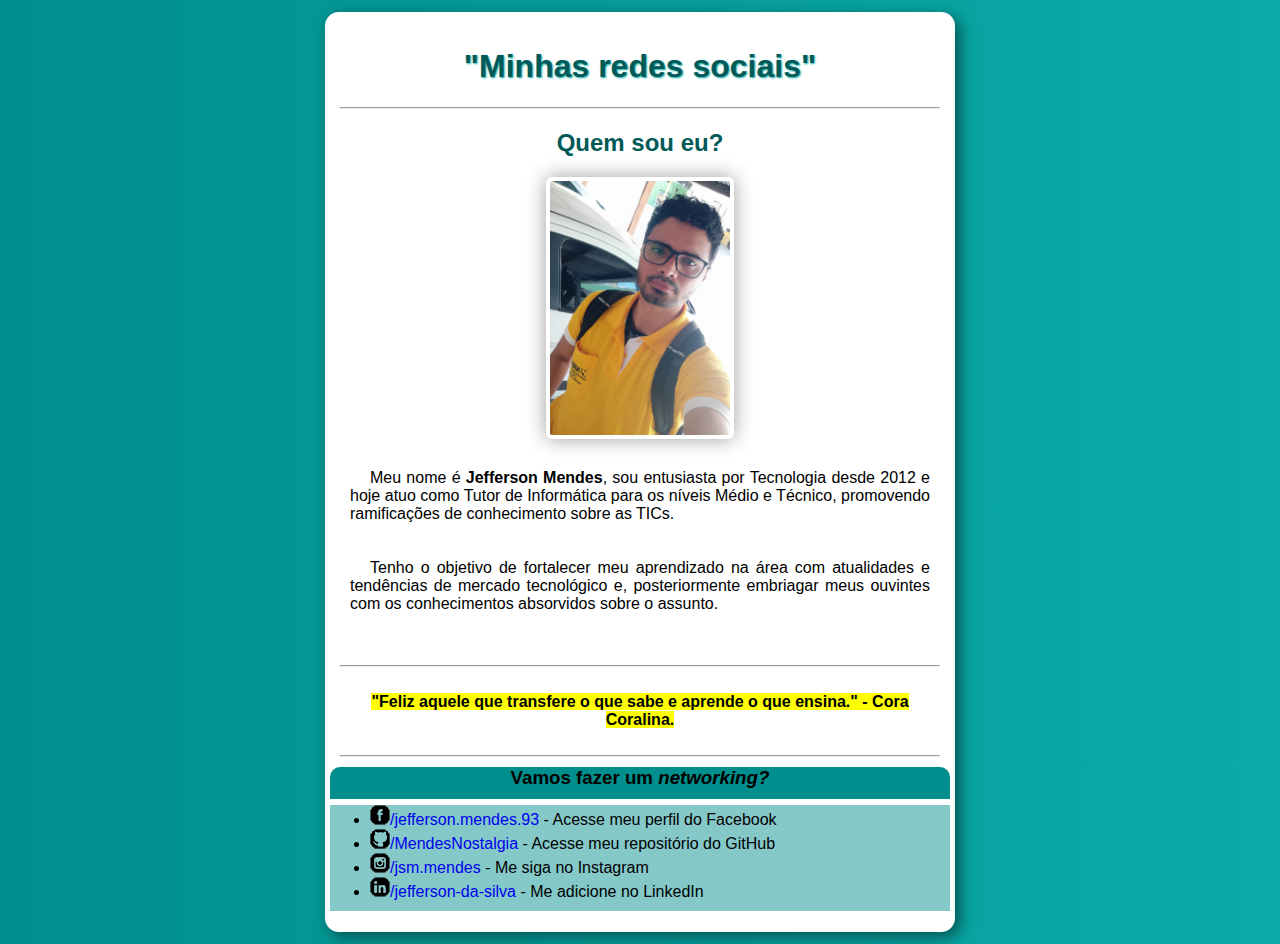
==== index.html @ c6e9ceda "atuali" ====
<!DOCTYPE html>
<html lang="pt-br">
<head>
    <meta charset="UTF-8">
    <meta http-equiv="X-UA-Compatible" content="IE=edge">
    <meta name="viewport" content="width=device-width, initial-scale=1.0">
    <link rel="shortcut icon" href="imgs/icon.ico" type="image/x-icon">
    <title>Social</title>
    <link rel="stylesheet" href="style.css">
</head>
<body>
    <main>
        <h1>"Minhas redes sociais"</h1>
        <hr>
        <h2>Quem sou eu?</h2>
        <picture><img src="imgs/IMG_20220910_113304.jpg" width="180"  alt="Sou eu"></picture>
        
        <p class="oi">Meu nome é <strong>Jefferson Mendes</strong>, sou entusiasta por Tecnologia desde 2012 e hoje atuo como Tutor de Informática para os níveis Médio e Técnico, promovendo ramificações de conhecimento sobre as TICs.</p> 
        <p class="oi">Tenho o objetivo de fortalecer meu aprendizado na área com atualidades e tendências de mercado tecnológico e, posteriormente embriagar meus ouvintes com os conhecimentos absorvidos sobre o assunto.</p>
        <br>
        <hr>
         <p class="humilde"><mark>"Feliz aquele que transfere o que sabe e aprende o que ensina." - Cora Coralina.</mark></p>
        <hr>
        <h3 class="net">Vamos fazer um <em>networking?</em></h3>
        <div>
            <ul>
                <li><img src="imgs/icone-facebook.png" alt="meu"><a href="https://www.facebook.com/jefferson.mendes.93/" target="_blank">/jefferson.mendes.93</a> - Acesse meu perfil do Facebook</li>
                <li><img src="imgs/icone-github.png" alt="meugithub"><a href="https://github.com/MendesNostalgia" target="_blank">/MendesNostalgia</a> - Acesse meu repositório do GitHub</li>
                <li><img src="imgs/icone-instagram.png" alt="meuinsta"><a href="https://www.instagram.com/jsm.mendes/" target="_blank">/jsm.mendes</a> - Me siga no Instagram</li>
                <li><img src="imgs/icone-linkedin.png" alt="meulinkd"><a href="https://www.linkedin.com/in/jefferson-da-silva-mendes-842a58201/" target="_blank">/jefferson-da-silva</a> - Me adicione no LinkedIn</li>
            </ul>
        </div>
    </main>
</body>
</html>
---- style.css ----
@charset "UTF-8";
*{
    font-family: Verdana, Geneva, Tahoma, sans-serif;
    
    
}

body{
    padding: 4px;
    background-image: linear-gradient(to left, #0CABA8, #008F8C);
}

ul{
    text-align: left;
    padding-bottom: 10px;
}

picture > img{
    padding: 4px;
    border-radius: 6px;
    box-shadow: 0px 0px 20px rgba(0, 0, 0, 0.385);
    
}

main{
    background-color: white;
    border-radius: 14px;
    box-shadow: 5px 5px 15px rgb(6, 82, 81);
    width: 600px;
    padding: 15px;
    margin: auto;
    text-align: center;
}

main picture{
    text-align: center;
    
}

.net{
    background-color: #008F8C;
    border-radius: 10px 10px 0px 0px;
    margin: 10px -10px 10px -10px;
    padding-bottom: 10px;
}

main h1{
    color: #015958;
    text-align: center;
    text-shadow: 1px 1px 2px #0CABA8;

}

.oi{
    text-indent: 20px;
}

main img{
    border-image: 20px;
    image-rendering: 5s;
}

main > p{
    padding: 10px;
    text-align: justify;
}

.humilde{
    text-align: center;
    font-weight: bold;
}

main > div{
    background-color: #008f8d7b;
    margin: -10px;    
}

main a{
    text-decoration: none;
}

main a:hover{
    text-decoration: underline;
    color: blue;
    transition-duration: .7s;
}

h2{
    color: #015958;
    text-align: center;
}
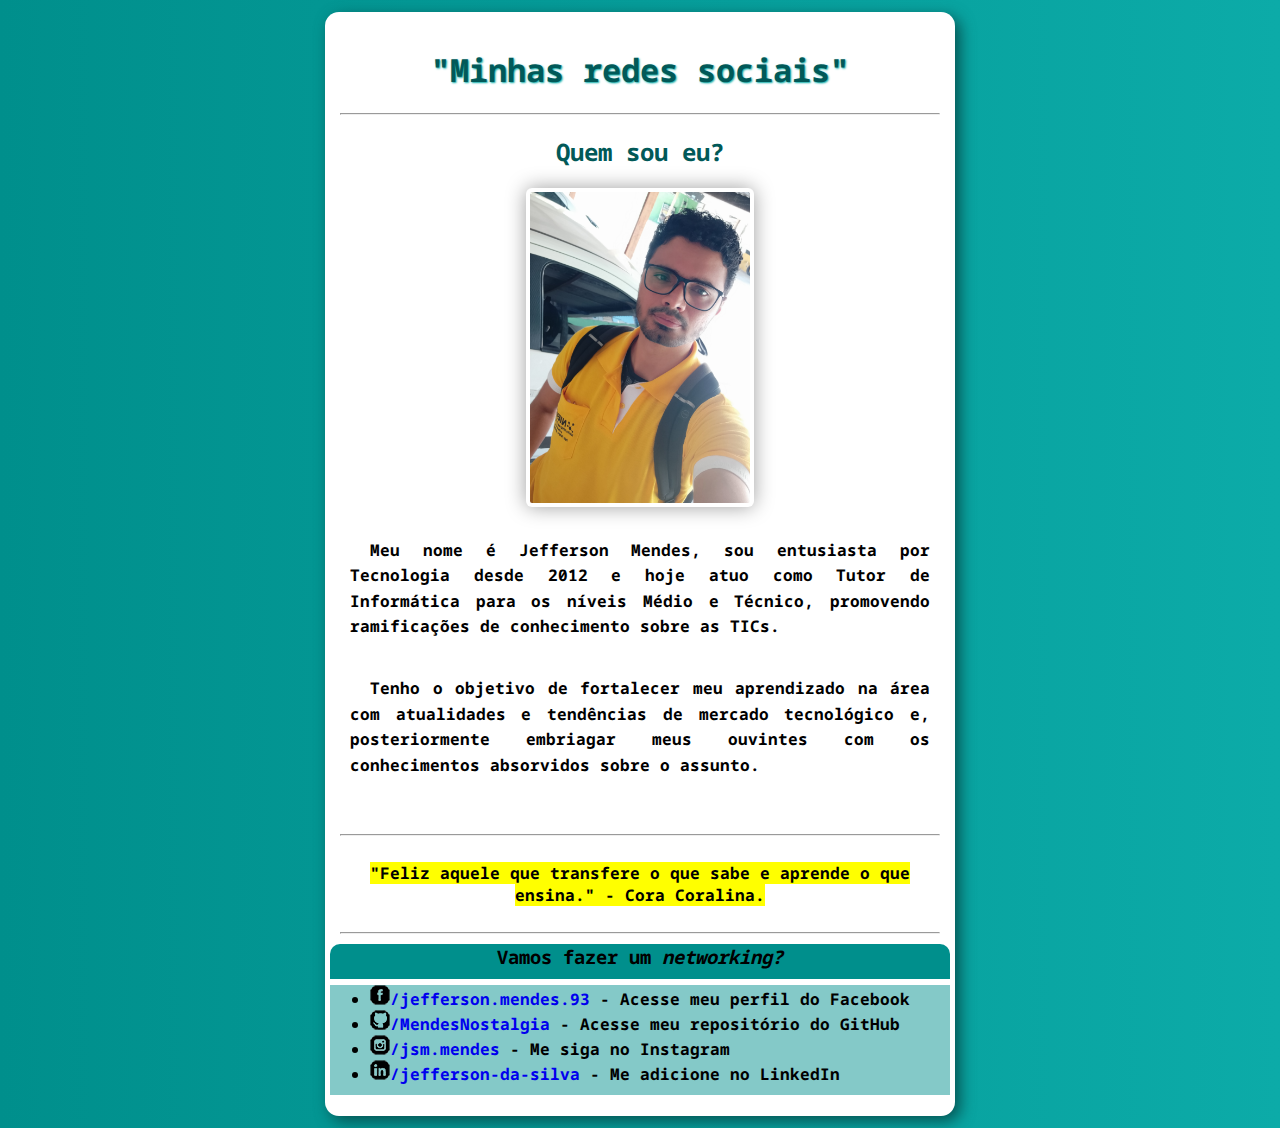
==== commit e0953731: "fonte" ====
--- a/index.html
+++ b/index.html
@@ -13,7 +13,7 @@
         <h1>"Minhas redes sociais"</h1>
         <hr>
         <h2>Quem sou eu?</h2>
-        <picture><img src="imgs/IMG_20220910_113304.jpg" width="180"  alt="Sou eu"></picture>
+        <picture><img src="imgs/IMG_20220910_113304.jpg" alt="Sou eu"></picture>
         
         <p class="oi">Meu nome é <strong>Jefferson Mendes</strong>, sou entusiasta por Tecnologia desde 2012 e hoje atuo como Tutor de Informática para os níveis Médio e Técnico, promovendo ramificações de conhecimento sobre as TICs.</p> 
         <p class="oi">Tenho o objetivo de fortalecer meu aprendizado na área com atualidades e tendências de mercado tecnológico e, posteriormente embriagar meus ouvintes com os conhecimentos absorvidos sobre o assunto.</p>
--- a/style.css
+++ b/style.css
@@ -1,6 +1,10 @@
 @charset "UTF-8";
+
+@import url('https://fonts.googleapis.com/css2?family=Noto+Sans+Mono:wght@100;200;300;400;500;600;700;800;900&display=swap');
+
 *{
-    font-family: Verdana, Geneva, Tahoma, sans-serif;
+    font-family: 'Noto Sans Mono', monospace, cursive;
+    font-weight: bold;
     
     
 }
@@ -19,6 +23,7 @@
     padding: 4px;
     border-radius: 6px;
     box-shadow: 0px 0px 20px rgba(0, 0, 0, 0.385);
+    width: 220px;
     
 }
 
@@ -53,6 +58,7 @@
 
 .oi{
     text-indent: 20px;
+    line-height: 1.6em;
 }
 
 main img{
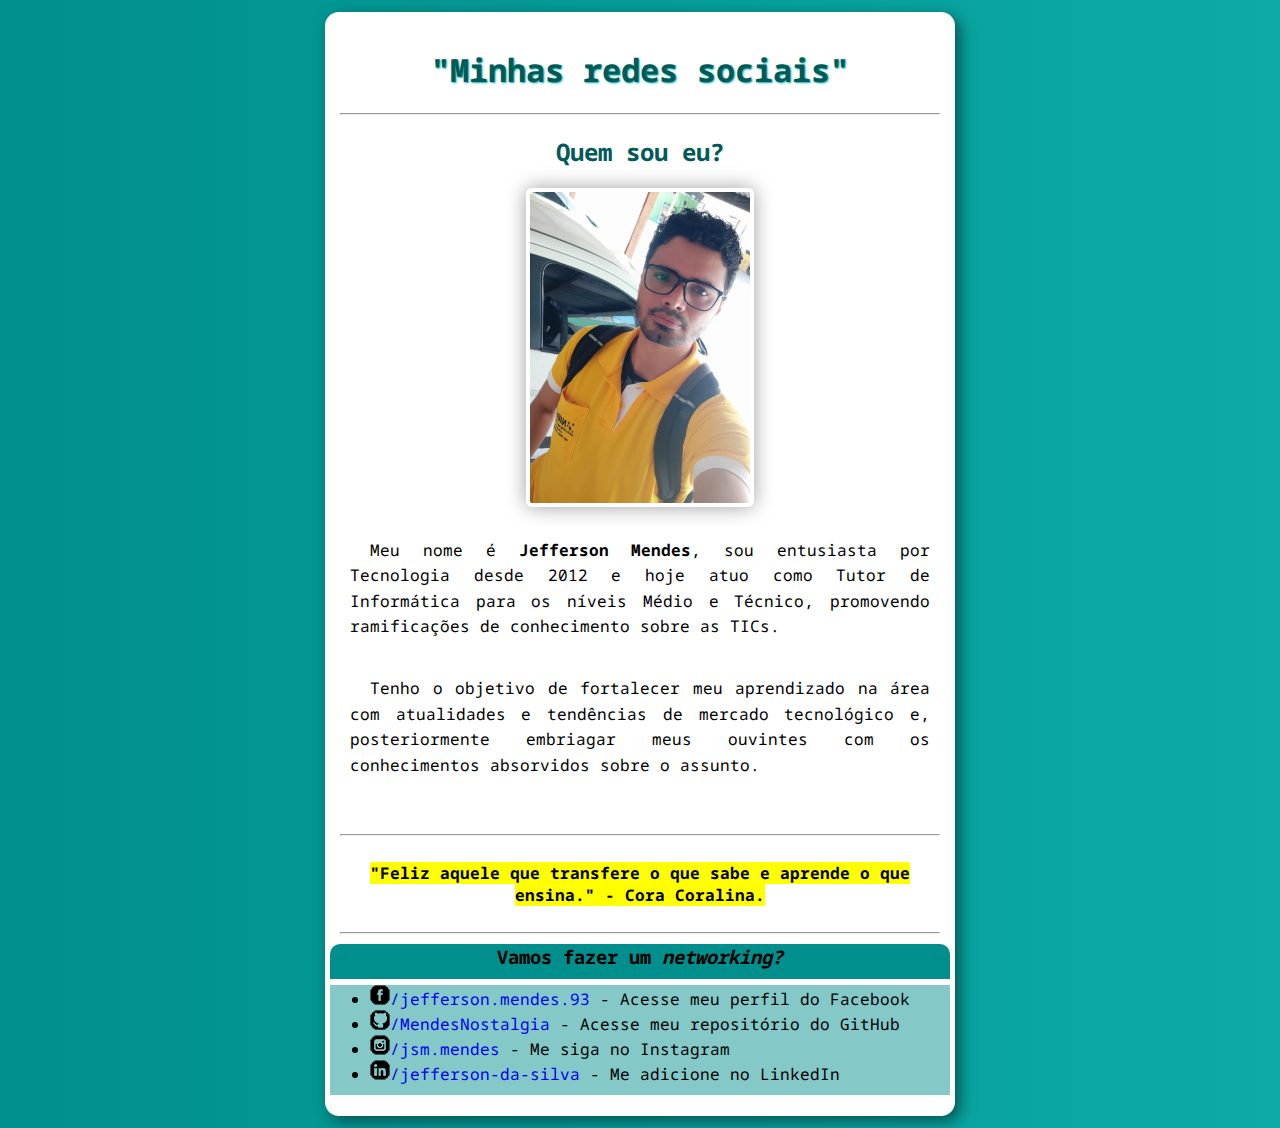
==== commit 5358ee11: "fotobig" ====
--- a/index.html
+++ b/index.html
@@ -13,7 +13,7 @@
         <h1>"Minhas redes sociais"</h1>
         <hr>
         <h2>Quem sou eu?</h2>
-        <picture><img src="imgs/IMG_20220910_113304.jpg" alt="Sou eu"></picture>
+        <picture><img src="imgs/IMG_20220910_113304.jpg" width="220px" alt="Sou eu"></picture>
         
         <p class="oi">Meu nome é <strong>Jefferson Mendes</strong>, sou entusiasta por Tecnologia desde 2012 e hoje atuo como Tutor de Informática para os níveis Médio e Técnico, promovendo ramificações de conhecimento sobre as TICs.</p> 
         <p class="oi">Tenho o objetivo de fortalecer meu aprendizado na área com atualidades e tendências de mercado tecnológico e, posteriormente embriagar meus ouvintes com os conhecimentos absorvidos sobre o assunto.</p>
--- a/style.css
+++ b/style.css
@@ -4,8 +4,7 @@
 
 *{
     font-family: 'Noto Sans Mono', monospace, cursive;
-    font-weight: bold;
-    
+       
     
 }
 
@@ -23,8 +22,6 @@
     padding: 4px;
     border-radius: 6px;
     box-shadow: 0px 0px 20px rgba(0, 0, 0, 0.385);
-    width: 220px;
-    
 }
 
 main{
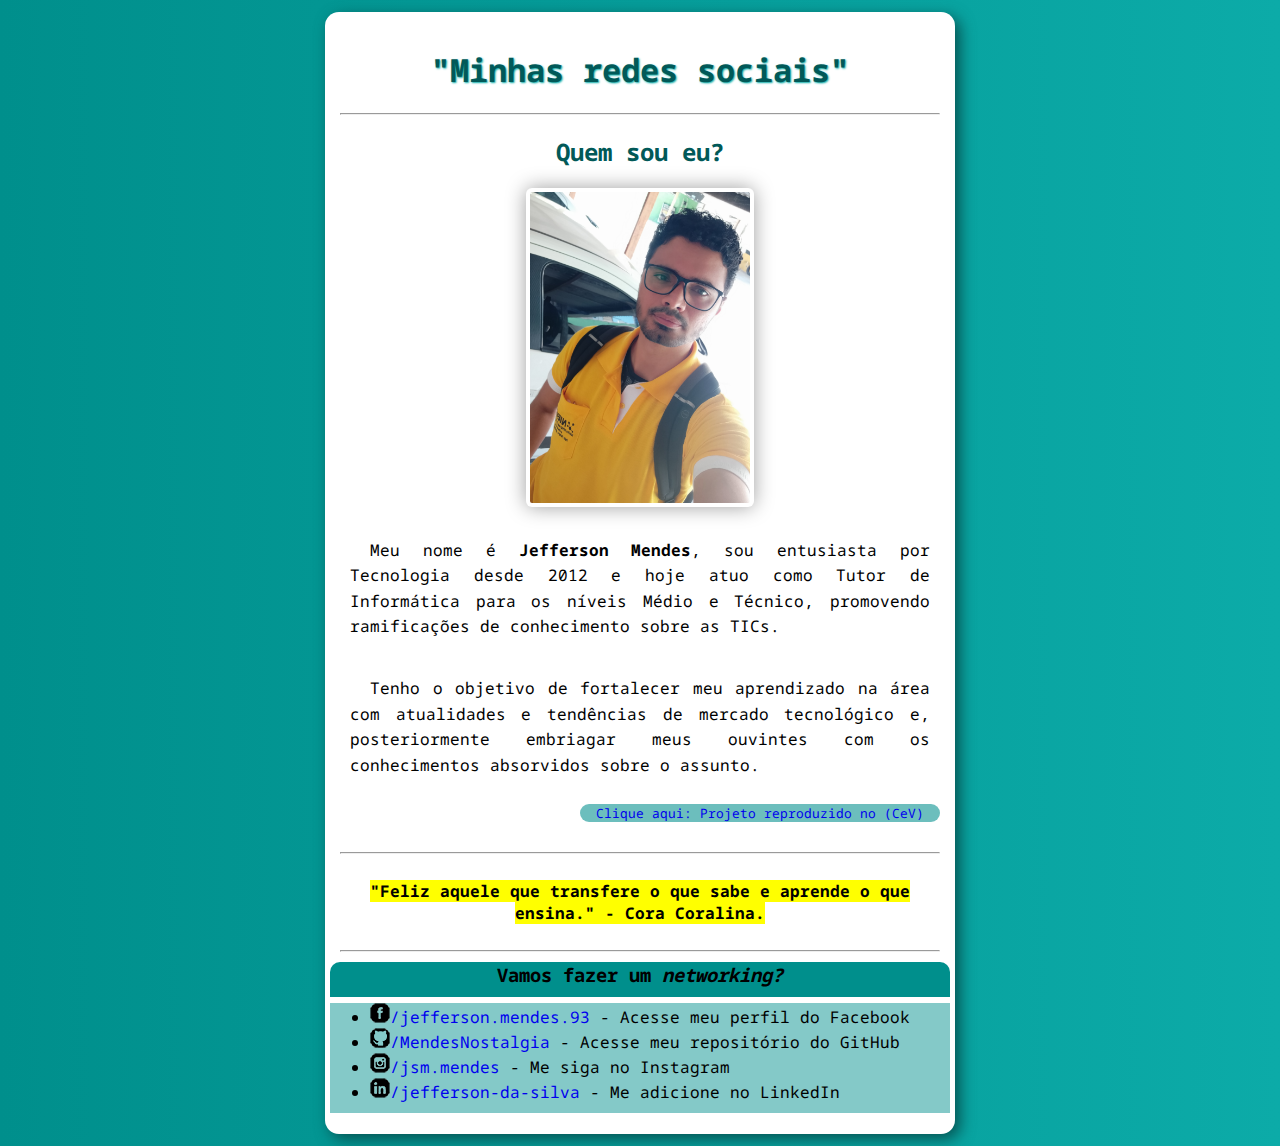
==== commit 081b384c: "link" ====
--- a/index.html
+++ b/index.html
@@ -17,6 +17,7 @@
         
         <p class="oi">Meu nome é <strong>Jefferson Mendes</strong>, sou entusiasta por Tecnologia desde 2012 e hoje atuo como Tutor de Informática para os níveis Médio e Técnico, promovendo ramificações de conhecimento sobre as TICs.</p> 
         <p class="oi">Tenho o objetivo de fortalecer meu aprendizado na área com atualidades e tendências de mercado tecnológico e, posteriormente embriagar meus ouvintes com os conhecimentos absorvidos sobre o assunto.</p>
+        <p class="link"><a href="https://mendesnostalgia.github.io/Project_Android/" target="_blank">Clique aqui: Projeto reproduzido no (CeV)</a></p>
         <br>
         <hr>
          <p class="humilde"><mark>"Feliz aquele que transfere o que sabe e aprende o que ensina." - Cora Coralina.</mark></p>
@@ -28,6 +29,7 @@
                 <li><img src="imgs/icone-github.png" alt="meugithub"><a href="https://github.com/MendesNostalgia" target="_blank">/MendesNostalgia</a> - Acesse meu repositório do GitHub</li>
                 <li><img src="imgs/icone-instagram.png" alt="meuinsta"><a href="https://www.instagram.com/jsm.mendes/" target="_blank">/jsm.mendes</a> - Me siga no Instagram</li>
                 <li><img src="imgs/icone-linkedin.png" alt="meulinkd"><a href="https://www.linkedin.com/in/jefferson-da-silva-mendes-842a58201/" target="_blank">/jefferson-da-silva</a> - Me adicione no LinkedIn</li>
+
             </ul>
         </div>
     </main>
--- a/style.css
+++ b/style.css
@@ -6,6 +6,16 @@
     font-family: 'Noto Sans Mono', monospace, cursive;
        
     
+}
+
+.link{
+    border-radius: 10px;
+    font-size: .8em;
+    background-color: #008f8d93;
+    padding: 0px;
+    margin: 10px 0px 0px 40%;
+    text-align: center;
+
 }
 
 body{
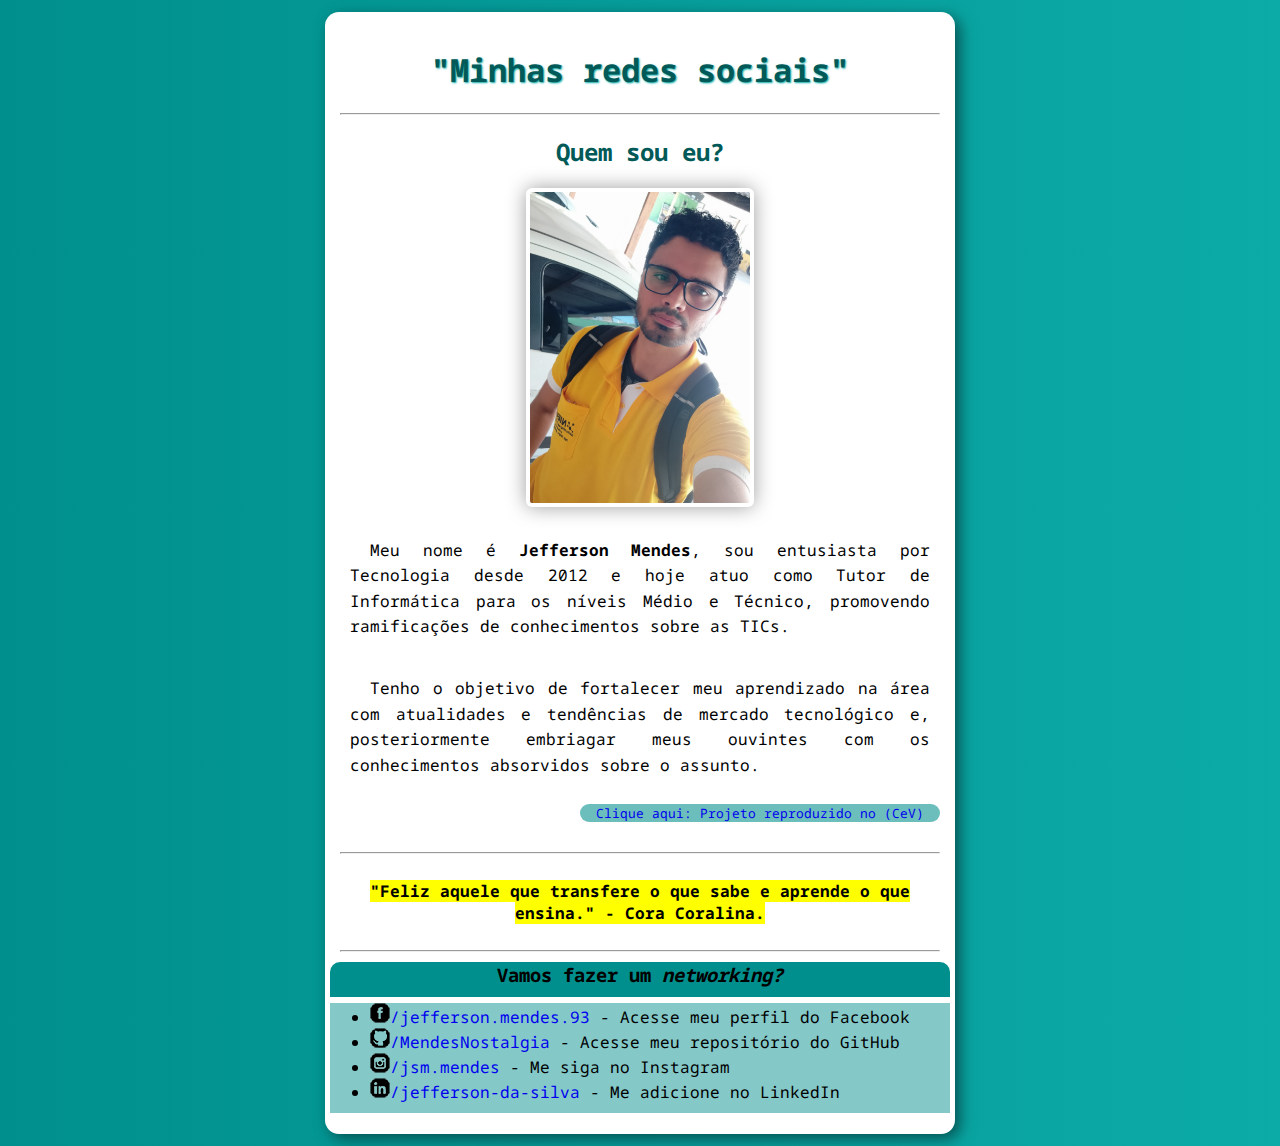
==== commit 6e83c7ad: "letra S" ====
--- a/index.html
+++ b/index.html
@@ -15,7 +15,7 @@
         <h2>Quem sou eu?</h2>
         <picture><img src="imgs/IMG_20220910_113304.jpg" width="220px" alt="Sou eu"></picture>
         
-        <p class="oi">Meu nome é <strong>Jefferson Mendes</strong>, sou entusiasta por Tecnologia desde 2012 e hoje atuo como Tutor de Informática para os níveis Médio e Técnico, promovendo ramificações de conhecimento sobre as TICs.</p> 
+        <p class="oi">Meu nome é <strong>Jefferson Mendes</strong>, sou entusiasta por Tecnologia desde 2012 e hoje atuo como Tutor de Informática para os níveis Médio e Técnico, promovendo ramificações de conhecimentos sobre as TICs.</p> 
         <p class="oi">Tenho o objetivo de fortalecer meu aprendizado na área com atualidades e tendências de mercado tecnológico e, posteriormente embriagar meus ouvintes com os conhecimentos absorvidos sobre o assunto.</p>
         <p class="link"><a href="https://mendesnostalgia.github.io/Project_Android/" target="_blank">Clique aqui: Projeto reproduzido no (CeV)</a></p>
         <br>
@@ -34,4 +34,4 @@
         </div>
     </main>
 </body>
-</html>+</html>
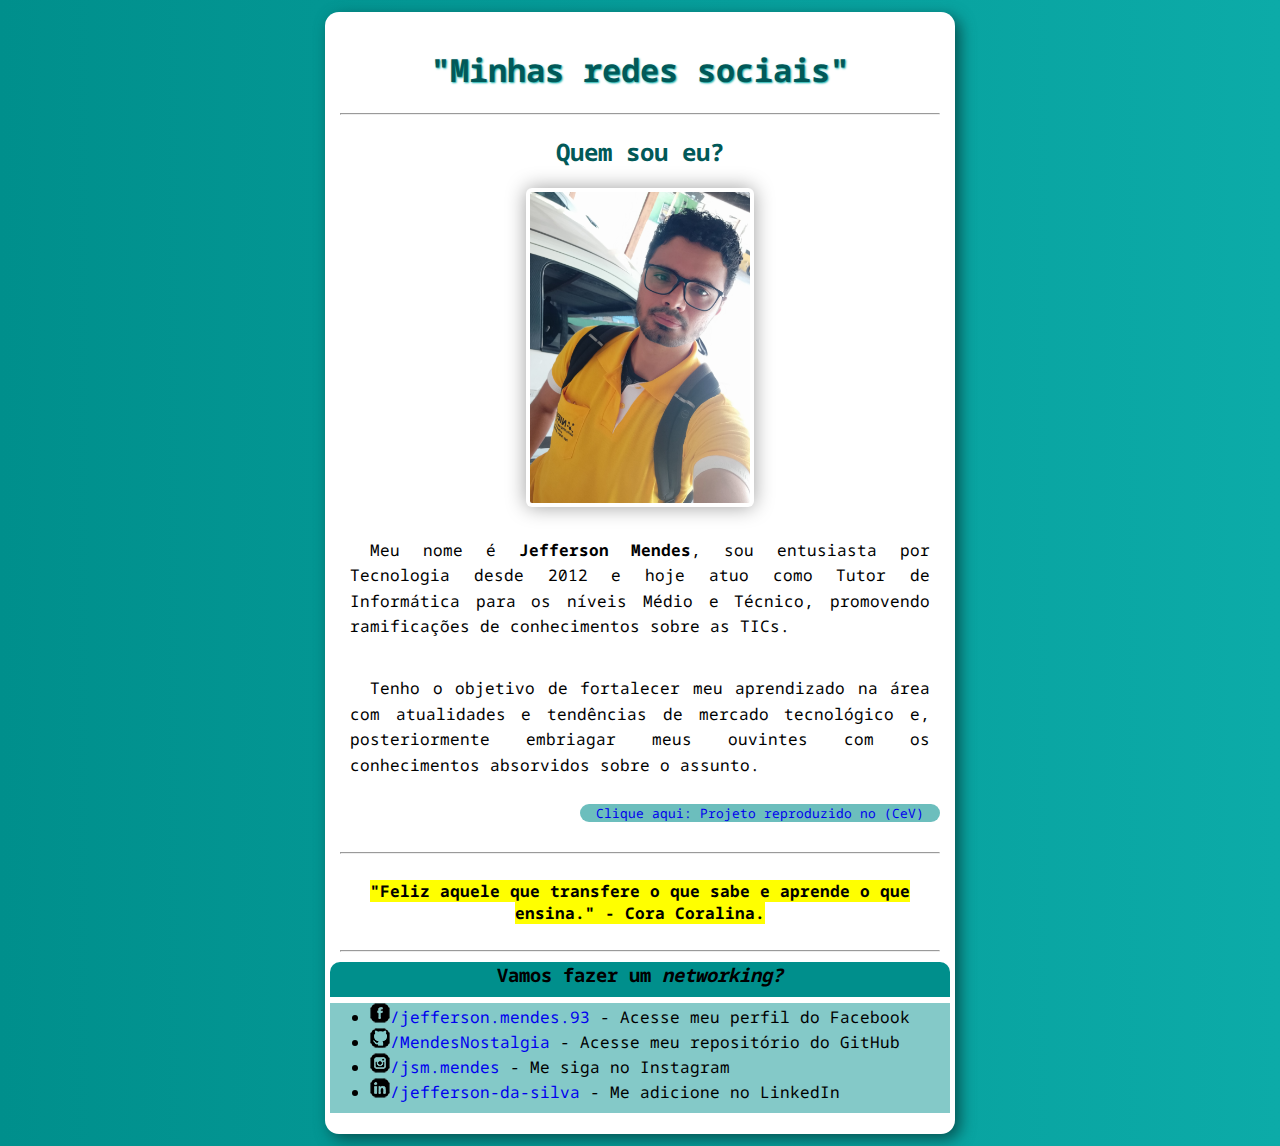
==== commit 5f2877ad: "ft comprimida" ====
--- a/index.html
+++ b/index.html
@@ -13,7 +13,7 @@
         <h1>"Minhas redes sociais"</h1>
         <hr>
         <h2>Quem sou eu?</h2>
-        <picture><img src="imgs/IMG_20220910_113304.jpg" width="220px" alt="Sou eu"></picture>
+        <picture><img src="imgs/eu-social.jpg" width="220px" alt="Sou eu"></picture>
         
         <p class="oi">Meu nome é <strong>Jefferson Mendes</strong>, sou entusiasta por Tecnologia desde 2012 e hoje atuo como Tutor de Informática para os níveis Médio e Técnico, promovendo ramificações de conhecimentos sobre as TICs.</p> 
         <p class="oi">Tenho o objetivo de fortalecer meu aprendizado na área com atualidades e tendências de mercado tecnológico e, posteriormente embriagar meus ouvintes com os conhecimentos absorvidos sobre o assunto.</p>
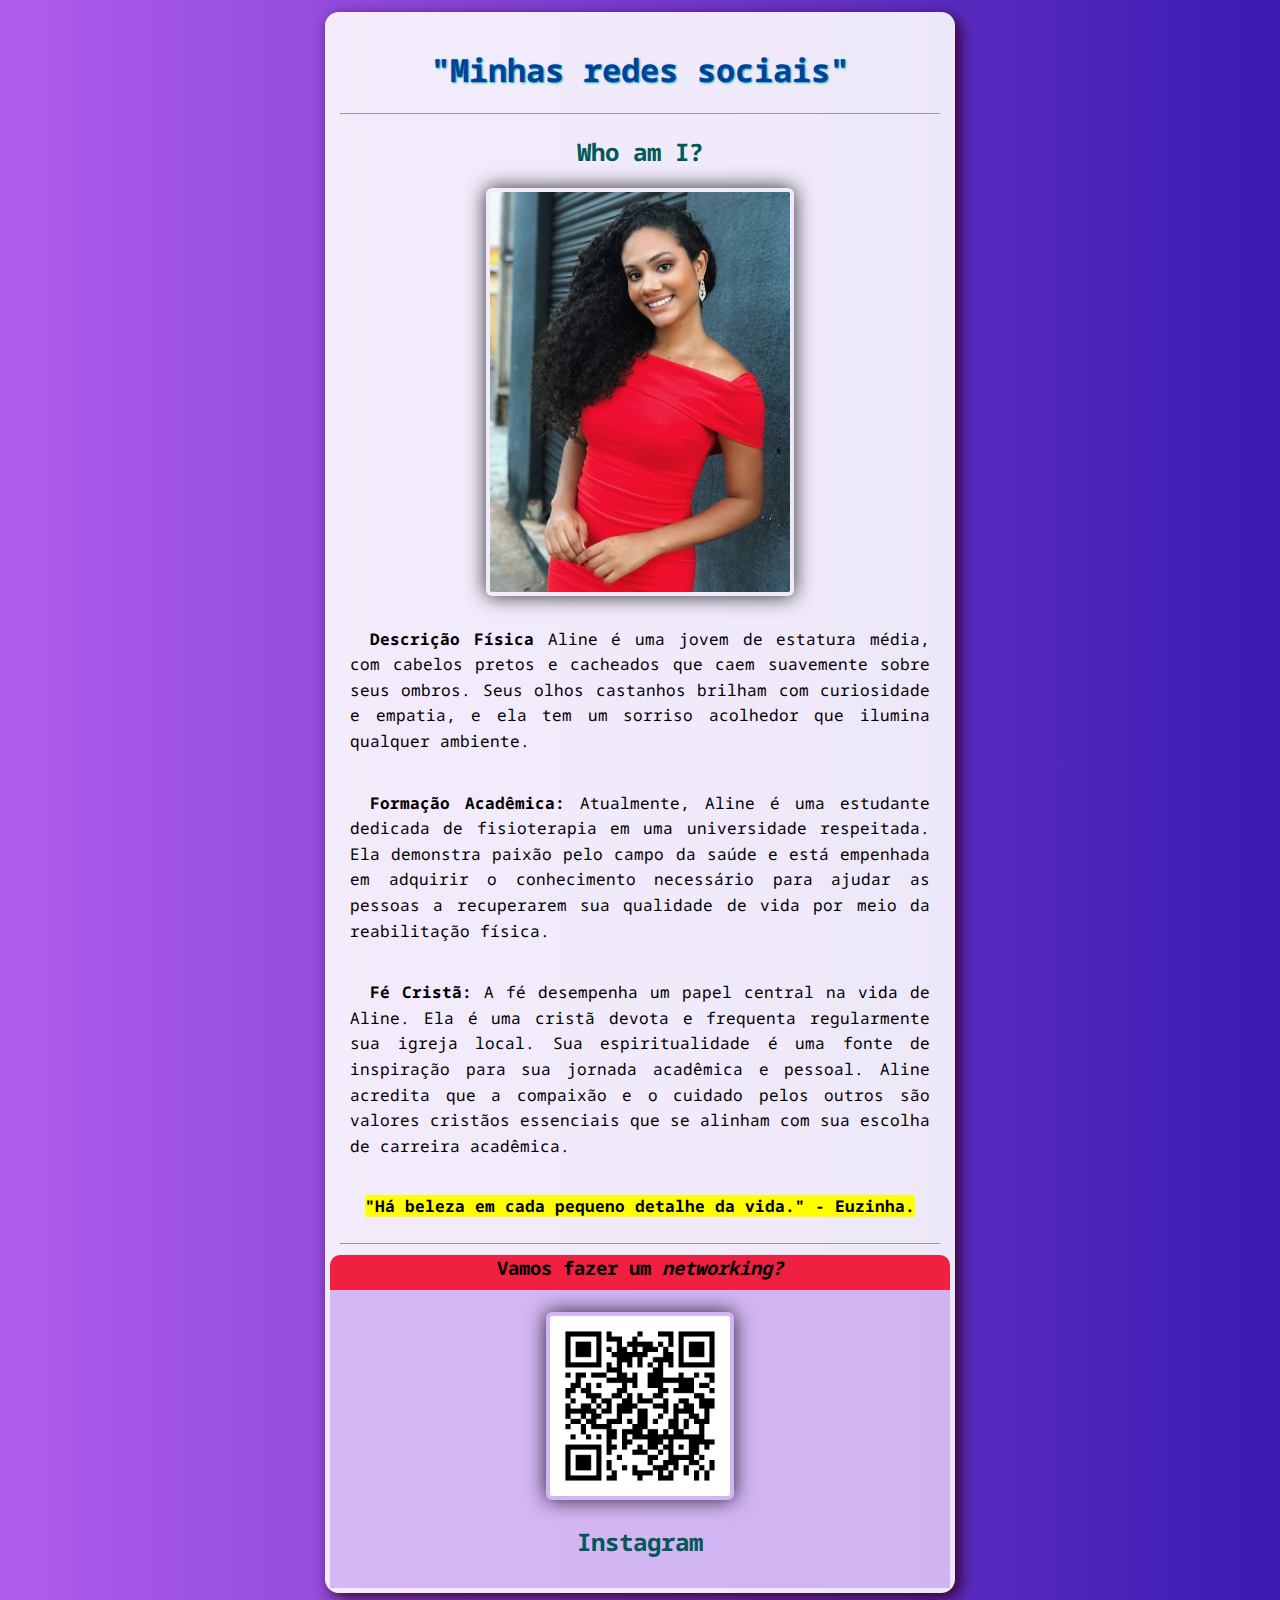
==== commit b5d4f82b: "aline" ====
--- a/index.html
+++ b/index.html
@@ -12,25 +12,32 @@
     <main>
         <h1>"Minhas redes sociais"</h1>
         <hr>
-        <h2>Quem sou eu?</h2>
-        <picture><img src="imgs/eu-social.jpg" width="220px" alt="Sou eu"></picture>
+        <h2>Who am I?</h2>
+        <picture><img src="imgs/eu-social.jpeg" width="300px" alt="Sou eu"></picture>
         
-        <p class="oi">Meu nome é <strong>Jefferson Mendes</strong>, sou entusiasta por Tecnologia desde 2012 e hoje atuo como Tutor de Informática para os níveis Médio e Técnico, promovendo ramificações de conhecimentos sobre as TICs.</p> 
-        <p class="oi">Tenho o objetivo de fortalecer meu aprendizado na área com atualidades e tendências de mercado tecnológico e, posteriormente embriagar meus ouvintes com os conhecimentos absorvidos sobre o assunto.</p>
-        <p class="link"><a href="https://mendesnostalgia.github.io/Project_Android/" target="_blank">Clique aqui: Projeto reproduzido no (CeV)</a></p>
-        <br>
-        <hr>
-         <p class="humilde"><mark>"Feliz aquele que transfere o que sabe e aprende o que ensina." - Cora Coralina.</mark></p>
+        <p class="oi" style="box-shadow:">    
+            <strong>Descrição Física</strong> Aline é uma jovem de estatura média, com cabelos pretos e cacheados que caem suavemente sobre seus ombros. Seus olhos castanhos brilham com curiosidade e empatia, e ela tem um sorriso acolhedor que ilumina qualquer ambiente.</p>
+            
+            <p class="oi">
+            <strong>Formação Acadêmica:</strong> Atualmente, Aline é uma estudante dedicada de fisioterapia em uma universidade respeitada. Ela demonstra paixão pelo campo da saúde e está empenhada em adquirir o conhecimento necessário para ajudar as pessoas a recuperarem sua qualidade de vida por meio da reabilitação física.</p>
+            
+            <p class="oi">
+            <strong>Fé Cristã:</strong> A fé desempenha um papel central na vida de Aline. Ela é uma cristã devota e frequenta regularmente sua igreja local. Sua espiritualidade é uma fonte de inspiração para sua jornada acadêmica e pessoal. Aline acredita que a compaixão e o cuidado pelos outros são valores cristãos essenciais que se alinham com sua escolha de carreira acadêmica.</p> 
+            
+    
+         <p class="humilde"><mark>"Há beleza em cada pequeno detalhe da vida." - Euzinha.</mark></p>
         <hr>
         <h3 class="net">Vamos fazer um <em>networking?</em></h3>
         <div>
-            <ul>
-                <li><img src="imgs/icone-facebook.png" alt="meu"><a href="https://www.facebook.com/jefferson.mendes.93/" target="_blank">/jefferson.mendes.93</a> - Acesse meu perfil do Facebook</li>
+            <br>
+            <picture><img src="imgs/qrcode.png" width="180px alt="qrcode"></picture>
+        <h2>Instagram</h2>
+            <!--<ul>
+               <li><img src="imgs/icone-facebook.png" alt="meu"><a href="https://www.facebook.com/jefferson.mendes.93/" target="_blank">/jefferson.mendes.93</a> - Acesse meu perfil do Facebook</li>
                 <li><img src="imgs/icone-github.png" alt="meugithub"><a href="https://github.com/MendesNostalgia" target="_blank">/MendesNostalgia</a> - Acesse meu repositório do GitHub</li>
-                <li><img src="imgs/icone-instagram.png" alt="meuinsta"><a href="https://www.instagram.com/jsm.mendes/" target="_blank">/jsm.mendes</a> - Me siga no Instagram</li>
+                <li><img src="imgs/icone-instagram.png" alt="meuinsta"><a href="https://www.instagram.com/line_lima27/" target="_blank">/line_lima27</a> - Me siga no Instagram</li>
                 <li><img src="imgs/icone-linkedin.png" alt="meulinkd"><a href="https://www.linkedin.com/in/jefferson-da-silva-mendes-842a58201/" target="_blank">/jefferson-da-silva</a> - Me adicione no LinkedIn</li>
-
-            </ul>
+            </ul>-->
         </div>
     </main>
 </body>
--- a/style.css
+++ b/style.css
@@ -11,7 +11,7 @@
 .link{
     border-radius: 10px;
     font-size: .8em;
-    background-color: #008f8d93;
+    background-color:  red;
     padding: 0px;
     margin: 10px 0px 0px 40%;
     text-align: center;
@@ -20,7 +20,7 @@
 
 body{
     padding: 4px;
-    background-image: linear-gradient(to left, #0CABA8, #008F8C);
+    background-image: linear-gradient(to left,  #3311aef5, #ad56ebf5);
 }
 
 ul{
@@ -31,13 +31,13 @@
 picture > img{
     padding: 4px;
     border-radius: 6px;
-    box-shadow: 0px 0px 20px rgba(0, 0, 0, 0.385);
+    box-shadow: 0px 0px 20px #000000d3;
 }
 
 main{
-    background-color: white;
+    background-color: rgba(255, 255, 255, 0.895);
     border-radius: 14px;
-    box-shadow: 5px 5px 15px rgb(6, 82, 81);
+    box-shadow: 5px 5px 15px #370028;
     width: 600px;
     padding: 15px;
     margin: auto;
@@ -50,14 +50,14 @@
 }
 
 .net{
-    background-color: #008F8C;
+    background-color: #EF2040;
     border-radius: 10px 10px 0px 0px;
     margin: 10px -10px 10px -10px;
     padding-bottom: 10px;
 }
 
 main h1{
-    color: #015958;
+    color: #004299;
     text-align: center;
     text-shadow: 1px 1px 2px #0CABA8;
 
@@ -84,8 +84,11 @@
 }
 
 main > div{
-    background-color: #008f8d7b;
-    margin: -10px;    
+    background-color: #6a00db39;
+    border-radius: -10px;
+    margin: -10px;
+    margin: -10px -10px;
+    padding-bottom: 10px;    
 }
 
 main a{
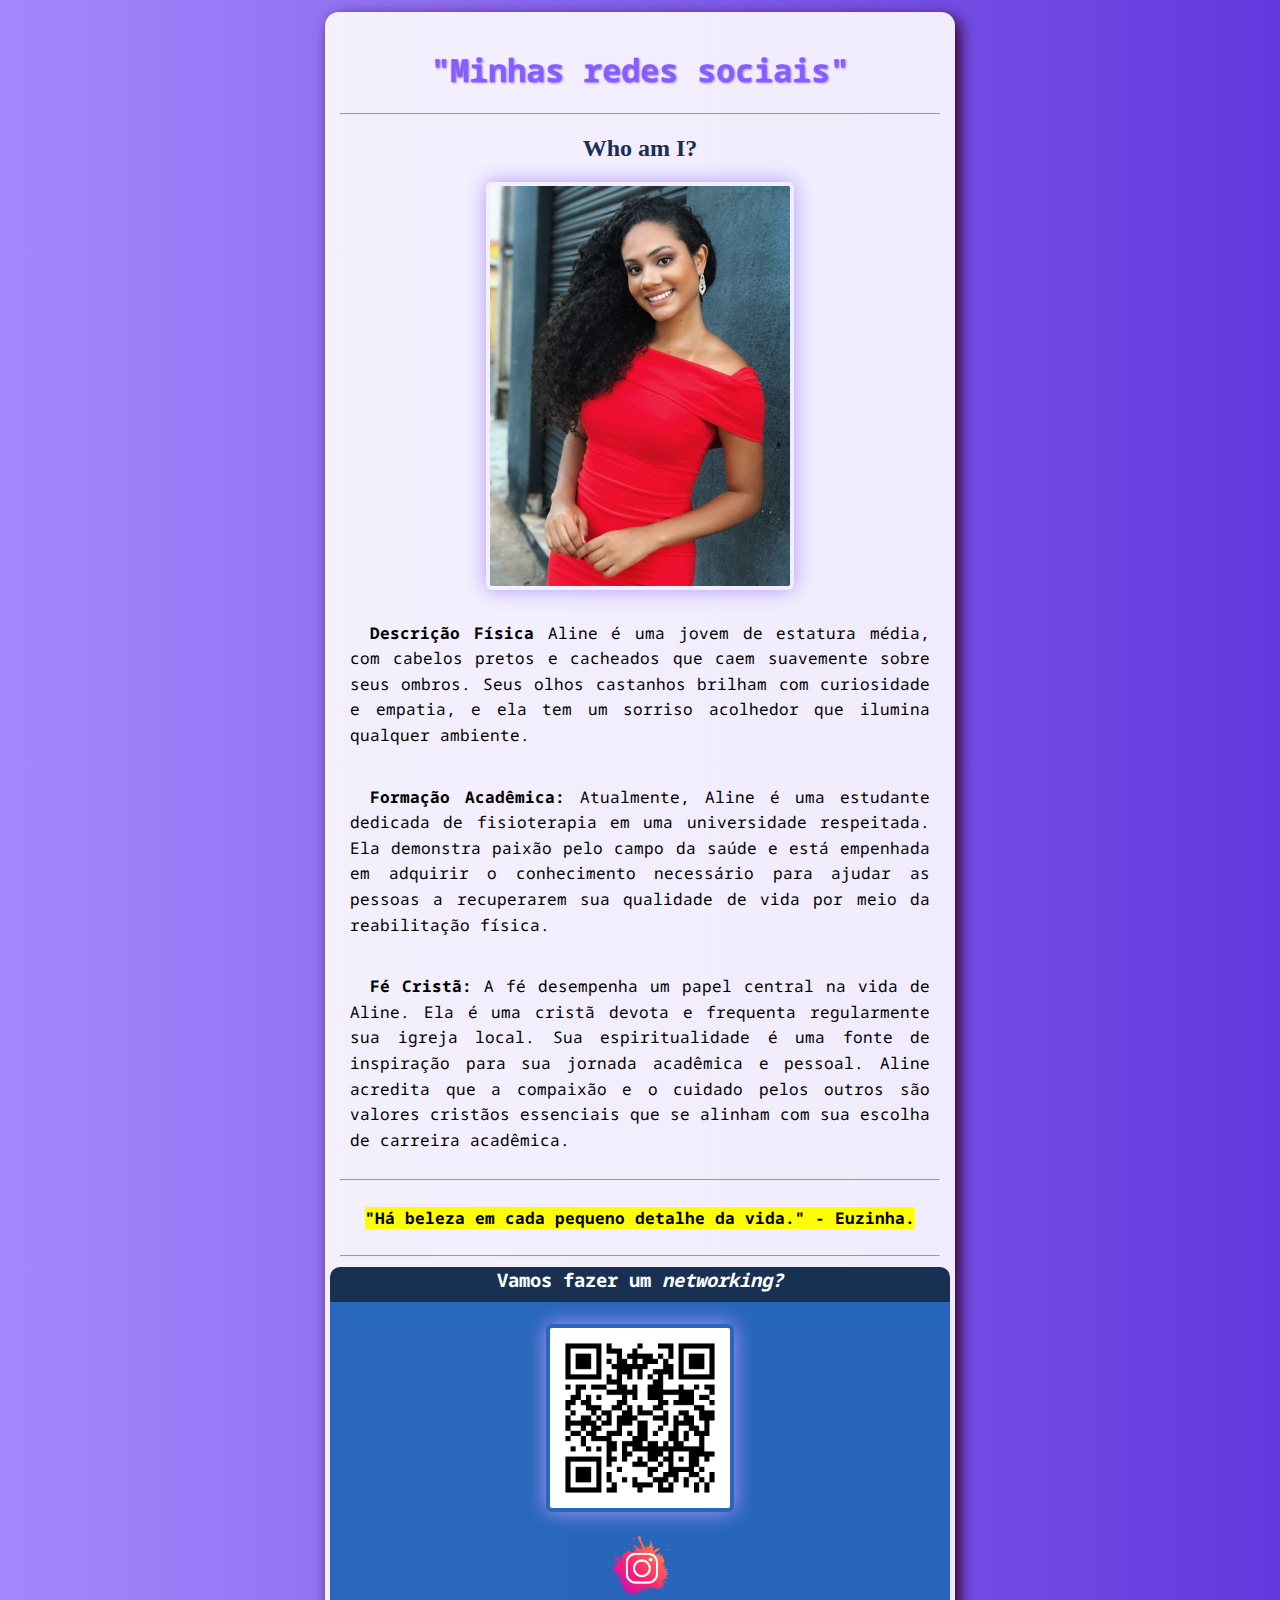
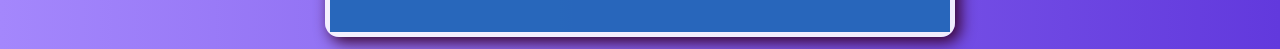
==== commit c9cfdf13: "aline_2" ====
--- a/index.html
+++ b/index.html
@@ -23,15 +23,15 @@
             
             <p class="oi">
             <strong>Fé Cristã:</strong> A fé desempenha um papel central na vida de Aline. Ela é uma cristã devota e frequenta regularmente sua igreja local. Sua espiritualidade é uma fonte de inspiração para sua jornada acadêmica e pessoal. Aline acredita que a compaixão e o cuidado pelos outros são valores cristãos essenciais que se alinham com sua escolha de carreira acadêmica.</p> 
-            
-    
+                    
+            <hr>
          <p class="humilde"><mark>"Há beleza em cada pequeno detalhe da vida." - Euzinha.</mark></p>
         <hr>
         <h3 class="net">Vamos fazer um <em>networking?</em></h3>
         <div>
             <br>
             <picture><img src="imgs/qrcode.png" width="180px alt="qrcode"></picture>
-        <h2>Instagram</h2>
+            <div><a href="https://www.instagram.com/line_lima27/" target="tela"><img src="imgs/insta.png" width="100px"></a></div>
             <!--<ul>
                <li><img src="imgs/icone-facebook.png" alt="meu"><a href="https://www.facebook.com/jefferson.mendes.93/" target="_blank">/jefferson.mendes.93</a> - Acesse meu perfil do Facebook</li>
                 <li><img src="imgs/icone-github.png" alt="meugithub"><a href="https://github.com/MendesNostalgia" target="_blank">/MendesNostalgia</a> - Acesse meu repositório do GitHub</li>
--- a/style.css
+++ b/style.css
@@ -20,7 +20,7 @@
 
 body{
     padding: 4px;
-    background-image: linear-gradient(to left,  #3311aef5, #ad56ebf5);
+    background-image: linear-gradient(to left,  #6239dd, #a487fc);
 }
 
 ul{
@@ -31,7 +31,7 @@
 picture > img{
     padding: 4px;
     border-radius: 6px;
-    box-shadow: 0px 0px 20px #000000d3;
+    box-shadow: 0px 0px 20px #B197FC;
 }
 
 main{
@@ -50,16 +50,16 @@
 }
 
 .net{
-    background-color: #EF2040;
+    background-color: #183153;
     border-radius: 10px 10px 0px 0px;
     margin: 10px -10px 10px -10px;
     padding-bottom: 10px;
 }
 
 main h1{
-    color: #004299;
+    color: #865dff;
     text-align: center;
-    text-shadow: 1px 1px 2px #0CABA8;
+    text-shadow: 1px 1px 2px #936ffd;
 
 }
 
@@ -84,11 +84,15 @@
 }
 
 main > div{
-    background-color: #6a00db39;
+    background-color: #004badd5;
     border-radius: -10px;
     margin: -10px;
     margin: -10px -10px;
     padding-bottom: 10px;    
+}
+
+h3 {
+    color: white;
 }
 
 main a{
@@ -97,11 +101,12 @@
 
 main a:hover{
     text-decoration: underline;
-    color: blue;
+    color: rgb(255, 255, 255);
     transition-duration: .7s;
 }
 
 h2{
-    color: #015958;
+    color: #183153;
     text-align: center;
+    font-family: fantasy;
 }